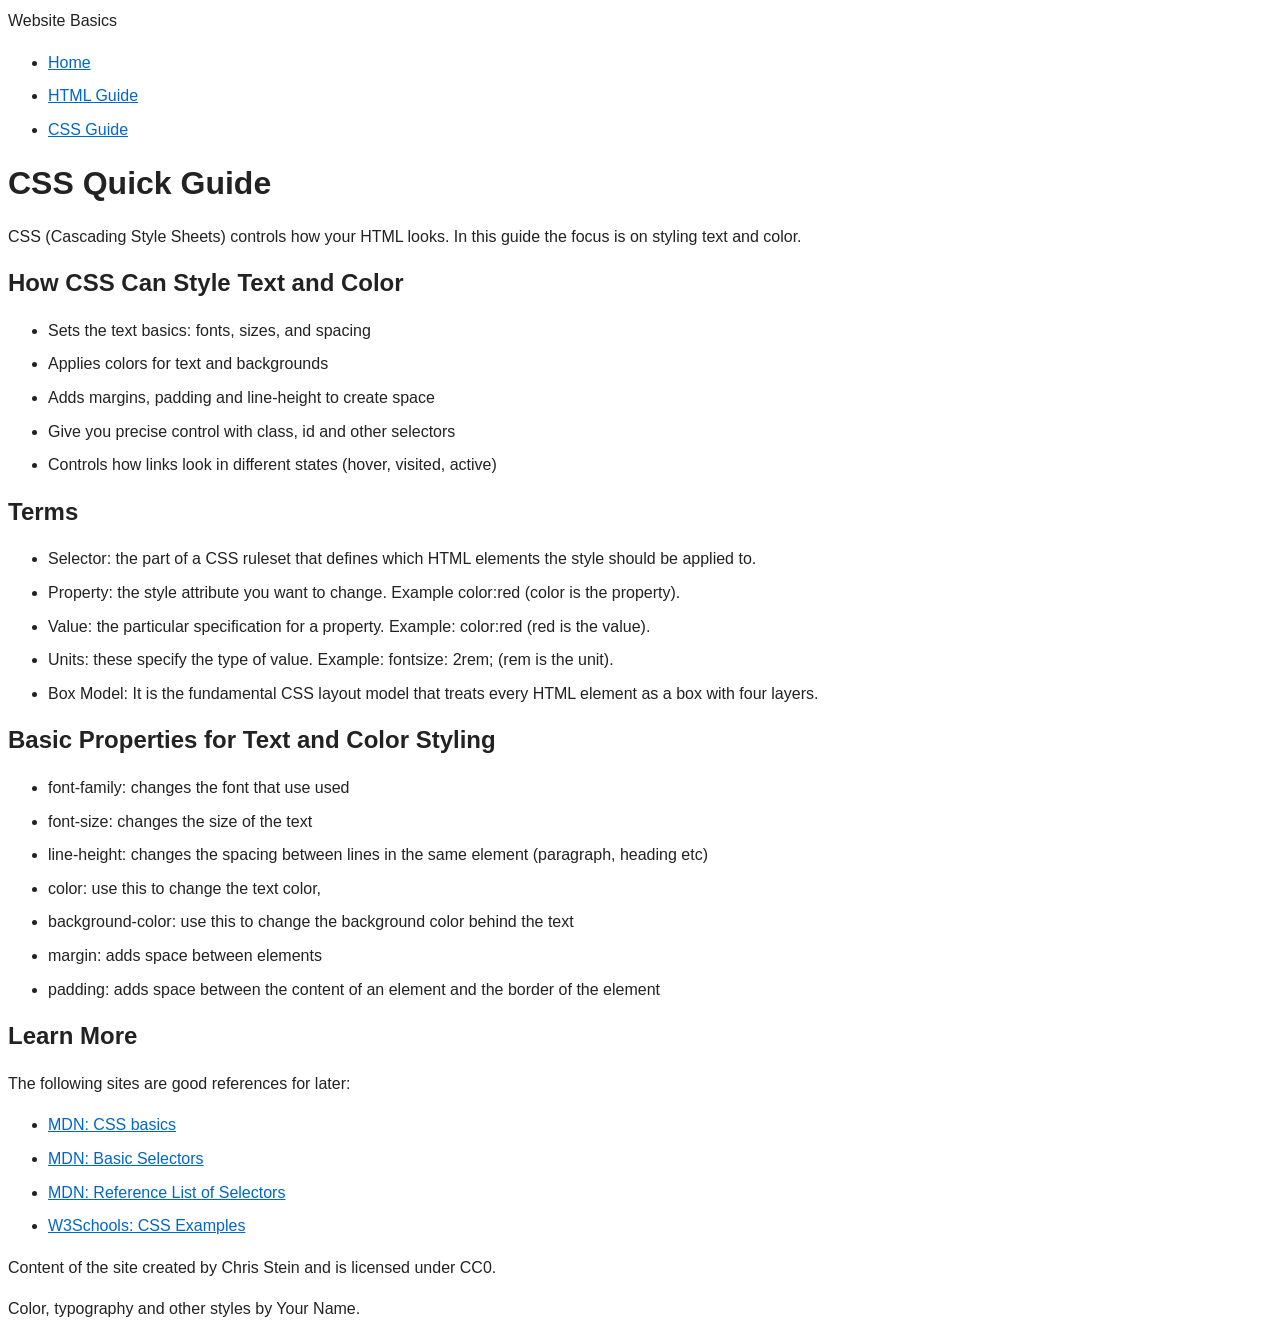
==== css-guide.html @ 9f35aaf8 "Added HTML and CSS guide pages and updated text styles" ====
<!DOCTYPE html>
<html lang="en">
<head>
    <meta charset="UTF-8">
    <meta name="viewport" content="width=device-width, initial-scale=1.0">
    <title>CSS Quick Guide</title>
    <link rel="stylesheet" href="style.css">
</head>
<body>

    <header>
    <div class="site-title">Website Basics</div>
    <nav aria-label="Primary">
        <ul>
            <li><a href="index.html">Home</a></li>
            <li><a href="html-guide.html">HTML Guide</a></li>
            <li><a href="css-guide.html" aria-current="page">CSS Guide</a></li>
        </ul>
    </nav>
</header>

<main>

    <h1>CSS Quick Guide</h1>
    <p>CSS (Cascading Style Sheets) controls how your HTML looks. In this guide the focus is on styling text and color.</p>

    <h2>How CSS Can Style Text and Color</h2>

    <ul>
    <li>Sets the text basics: fonts, sizes, and spacing</li>
    <li>Applies colors for text and backgrounds</li>
    <li>Adds margins, padding and line-height to create space</li>
    <li>Give you precise control with class, id and other selectors</li>
    <li>Controls how links look in different states (hover, visited, active)</li>
    </ul>

    <h2>Terms</h2>

    <ul>
    <li>Selector: the part of a CSS ruleset that defines which HTML elements the style should be applied to.</li>
    <li>Property: the style attribute you want to change. Example color:red (color is the property).</li>
    <li>Value: the particular specification for a property. Example: color:red (red is the value).</li>
    <li>Units: these specify the type of value. Example: fontsize: 2rem; (rem is the unit).</li>
    <li>Box Model: It is the fundamental CSS layout model that treats every HTML element as a box with four layers.</li>
    </ul>

    <h2>Basic Properties for Text and Color Styling</h2>

<ul>
    <li>font-family: changes the font that use used</li>
    <li>font-size: changes the size of the text</li>
    <li>line-height: changes the spacing between lines in the same element (paragraph, heading etc)</li>
    <li>color: use this to change the text color,</li>
    <li>background-color: use this to change the background color behind the text</li>
    <li>margin: adds space between elements</li>
    <li>padding: adds space between the content of an element and the border of the element</li>
</ul>

<h2>Learn More</h2>

<p>The following sites are good references for later:</p>

<ul>
    <li><a href="https://developer.mozilla.org/en-US/docs/Learn/Getting_started_with_the_web/CSS_basics">MDN: CSS basics</a></li>
    <li><a href="https://developer.mozilla.org/en-US/docs/Learn_web_development/Core/Styling_basics/Basic_selectors">MDN: Basic Selectors</a></li>
    <li><a href="https://developer.mozilla.org/en-US/docs/Web/CSS/CSS_selectors">MDN: Reference List of Selectors</a></li>
    <li><a href="https://www.w3schools.com/css/css_examples.asp">W3Schools: CSS Examples</a></li>
</ul>

</main>

<footer>
    <p>Content of the site created by Chris Stein and is licensed under CC0.</p>
    <p>Color, typography and other styles by Your Name.</p>
</footer>

</body>
</html>
---- style.css ----
/* Root typography settings */

html{
/*   set the following properties: 
  font-size - this will be the base font size for the site
  font-family - this will be the base font-family for the site
  line-height - base line height, generally should be in the range 1.5-1.8 
  color- primary text color for the site
  background-color - primary background color for the site */
  font-size: 16px;
  font-family: Arial, sans-serif;
  line-height: 1.6;
  color: #222222;
  background-color: #ffffff;
  
}

/* General heading styles */
/*set font styles for all of your headings, for example font-weight, line-height, font-family */
h1, h2, h3, h4, h5, h6{
  font-family: Arial, sans-serif;
  font-weight: bold;
  line-height: 1.2;
}

/* Specific element text styles */
h1{
  /*   this is the page title you may want to set the font-size and weight instead of relying on the default. */
  font-size: 2rem;
  font-weight: bold;
}

h2{
  /* secondary heading, also set font-size and weight (and others you may want)*/
  font-size: 1.5rem;
  font-weight: bold;
}

p{
  margin-bottom: 1rem; /* optional but usually good to have a space between paragraphs */
}

ul, ol {
  margin-bottom: 1rem;
}

li {
  margin-bottom: 0.5rem;
}

/* Link styles */

a:link {
  color: #0066cc;
}

a:visited {
  color: #663399;
}

a:hover {
  color: #cc0000;
}

a:active {
  color: #ff0000;
}
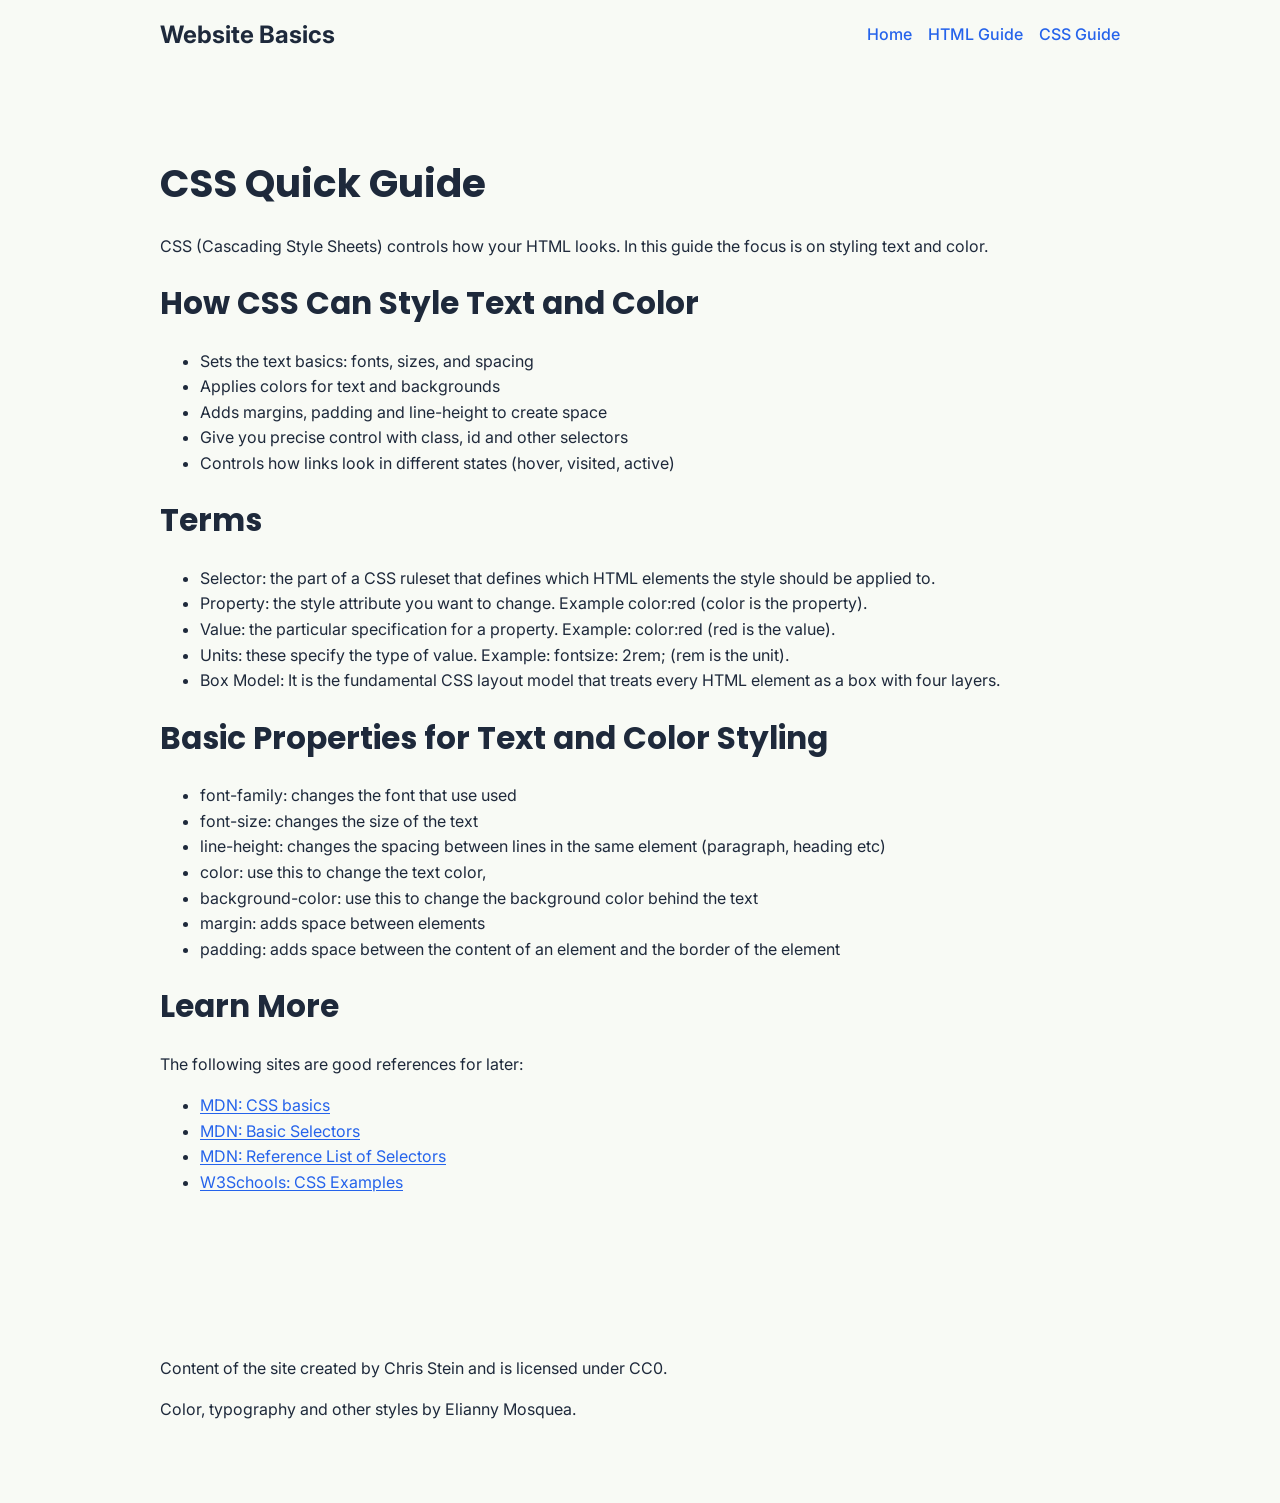
==== commit c2125c58: "Fixed footer name and homepage text" ====
--- a/css-guide.html
+++ b/css-guide.html
@@ -71,7 +71,7 @@
 
 <footer>
     <p>Content of the site created by Chris Stein and is licensed under CC0.</p>
-    <p>Color, typography and other styles by Your Name.</p>
+    <p>Color, typography and other styles by Elianny Mosquea.</p>
 </footer>
 
 </body>
--- a/style.css
+++ b/style.css
@@ -1,67 +1,120 @@
+@import url("https://fonts.googleapis.com/css2?family=Poppins&family=Inter&display=swap");
+
+/* Generated design choices. Save as style.css and link it in each HTML head. */
+
 /* Root typography settings */
+html {
+  font-size: 16px;
+  font-family: "Inter", sans-serif;
+  line-height: 1.6;
+  color: #1E293B;
+  background-color: #F8FAF5;
+}
 
-html{
-/*   set the following properties: 
-  font-size - this will be the base font size for the site
-  font-family - this will be the base font-family for the site
-  line-height - base line height, generally should be in the range 1.5-1.8 
-  color- primary text color for the site
-  background-color - primary background color for the site */
-  font-size: 16px;
-  font-family: Arial, sans-serif;
-  line-height: 1.6;
-  color: #222222;
-  background-color: #ffffff;
-  
+body {
+  margin: 0;
 }
 
 /* General heading styles */
-/*set font styles for all of your headings, for example font-weight, line-height, font-family */
-h1, h2, h3, h4, h5, h6{
-  font-family: Arial, sans-serif;
-  font-weight: bold;
+h1, h2, h3, h4, h5, h6 {
+  font-family: "Poppins", sans-serif;
   line-height: 1.2;
 }
 
 /* Specific element text styles */
-h1{
-  /*   this is the page title you may want to set the font-size and weight instead of relying on the default. */
-  font-size: 2rem;
-  font-weight: bold;
+h1 {
+  font-size: 2.441rem;
 }
 
-h2{
-  /* secondary heading, also set font-size and weight (and others you may want)*/
+h2 {
+  font-size: 1.953rem;
+}
+
+h3 {
+  font-size: 1.563rem;
+}
+
+h4 {
+  font-size: 1.25rem;
+}
+
+h5 {
+  font-size: 1rem;
+}
+
+h6 {
+  font-size: 0.8rem;
+}
+
+p {
+  margin-bottom: 1rem;
+}
+
+a {
+  color: #2563EB;
+  text-decoration: underline;
+  text-underline-offset: 0.15em;
+}
+
+a:hover {
+  color: #1D4ED8;
+}
+
+a:focus-visible {
+  outline: 3px solid #1E293B;
+  outline-offset: 4px;
+}
+
+header, main, footer {
+  max-width: 60rem;
+  margin-inline: auto;
+  padding: 4rem;
+}
+
+button, .button {
+  color: #FFFFFF;
+  background-color: #2563EB;
+}
+
+button:hover, .button:hover {
+  background-color: #1D4ED8;
+}
+
+.alternate {
+  color: #FFFFFF;
+  background-color: #334155;
+  padding: 4rem;
+}
+
+/* -------------  Header styles ------------------------- */
+header {
+  display: flex;
+  justify-content: space-between;
+  align-items: center;
+  padding: 1rem;
+}
+
+.site-title {
   font-size: 1.5rem;
   font-weight: bold;
 }
 
-p{
-  margin-bottom: 1rem; /* optional but usually good to have a space between paragraphs */
+nav ul {
+  list-style: none;
+  margin: 0;
+  padding: 0;
+  display: flex;
+  gap: 1rem;
 }
 
-ul, ol {
-  margin-bottom: 1rem;
+nav a {
+  text-decoration: none;
+  color: #2563EB;
+  font-weight: 500;
 }
 
-li {
-  margin-bottom: 0.5rem;
+nav a:hover {
+  color: #1D4ED8;
 }
 
-/* Link styles */
-
-a:link {
-  color: #0066cc;
-}
-
-a:visited {
-  color: #663399;
-}
-
-a:hover {
-  color: #cc0000;
-}
-
-a:active {
-  color: #ff0000;
-}+/* ------------- END Header styles  */
